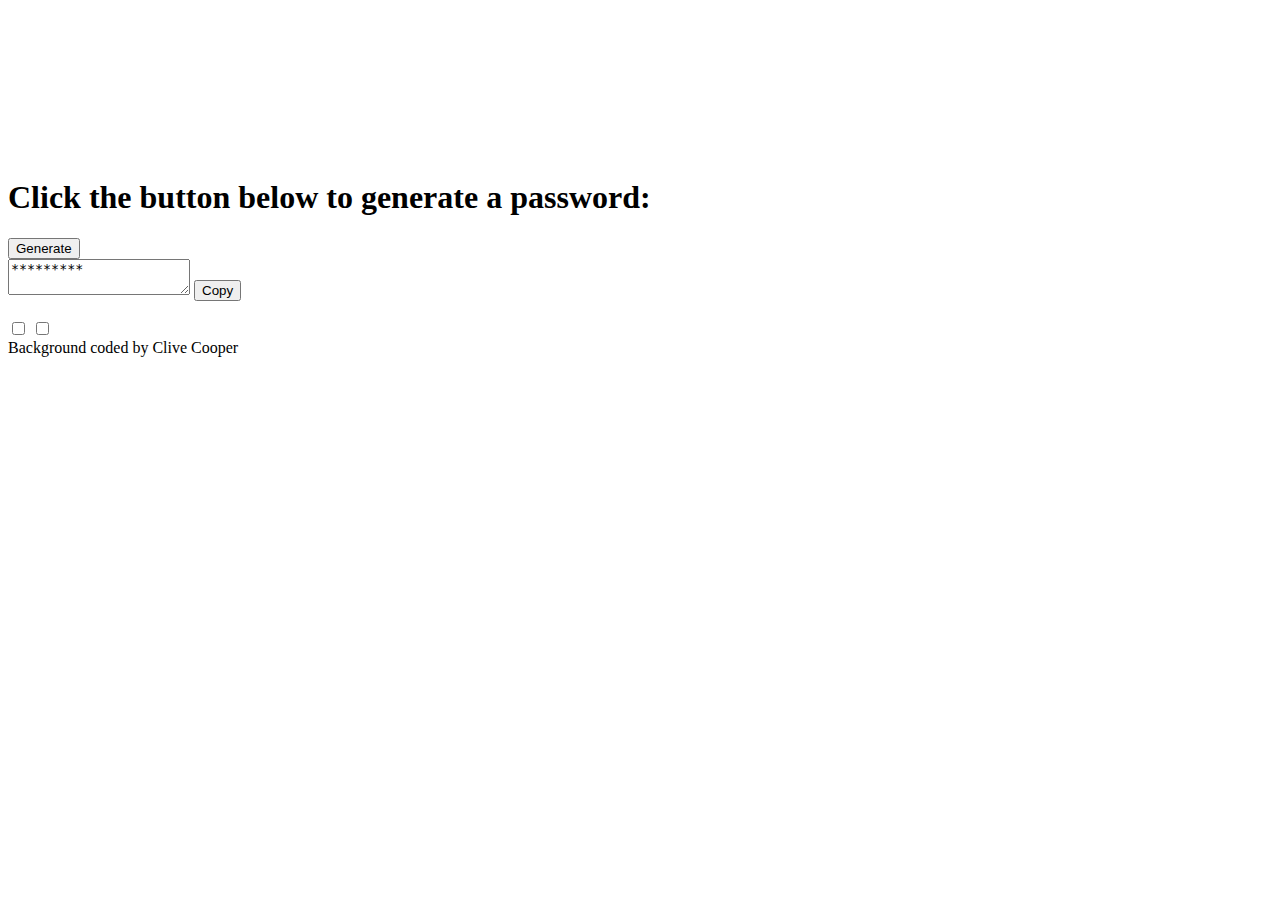
==== password_generator.html @ ad88c46e "added pword generator" ====
<html>
  <head>
    <script src="//code.jquery.com/jquery-1.11.3.min.js"></script>
    <script type="text/javascript" src="/password.js"></script>
    <meta
      name="viewport"
      content="width=device-width, initial-scale=1, maximum-scale=1, user-scalable=no"
    />
    <link
      rel="stylesheet"
      href="path/to/font-awesome/css/font-awesome.min.css"
    />
  </head>

  <body>
    <div class="main-container">
      <canvas></canvas>
      <div class="main-content">
        <h1 class="title">Click the button below to generate a password:</h1>
        <div class="buttons-position">
          <button
            id="passwordTarget"
            class="button"
            onclick="generatePassword()"
          >
            Generate
          </button>
          <br />
          <!---Text Generation Box - includes Copy Button-->
          <div class="blockquote" id="target1">
            <textarea class="textbox" id="copyTarget">*********</textarea>
            <button class="copy" id="copy-btn" onclick="copyText()">
              Copy
            </button>
          </div>
          <br />
          <label class="toggle">
            <input type="checkbox" />
            <span class="slider"></span>
            <span class="labels" data-on="*$&" data-off="OFF"></span>
          </label>
          <label class="toggle">
            <input type="checkbox" />
            <span class="slider"></span>
            <span class="labels" data-on="123" data-off="OFF"></span>
          </label>
          <!--<input type="range" min="1" max="100" value="50" class="slider" id="myRange">-->
        </div>
      </div>
    </div>
  </body>
</html>

Background coded by Clive Cooper
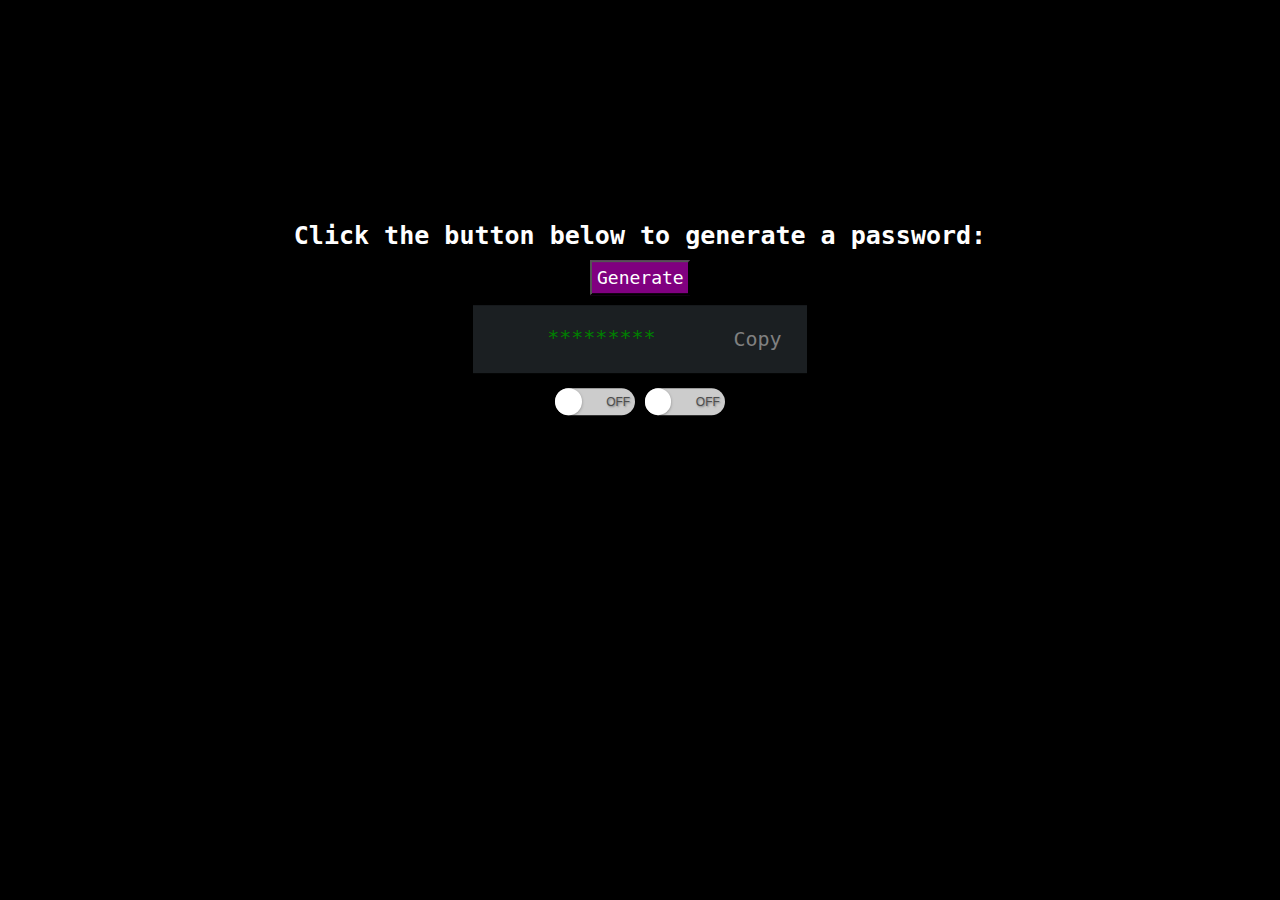
==== commit e1d0d3ed: "corrected password style sheet link" ====
--- a/password_generator.html
+++ b/password_generator.html
@@ -10,6 +10,7 @@
       rel="stylesheet"
       href="path/to/font-awesome/css/font-awesome.min.css"
     />
+    <link rel="stylesheet" type="text/css" href="css/passwordstyle.css" />
   </head>
 
   <body>
--- a/css/passwordstyle.css
+++ b/css/passwordstyle.css
@@ -0,0 +1,203 @@
+* {
+  margin: 0;
+  padding: 0;
+}
+body {
+  background: #000;
+}
+canvas {
+  display: block;
+  position: absolute;
+}
+
+head {
+  color: white;
+}
+
+h1,
+h2 {
+  color: white;
+  text-align: center;
+  font-family: monospace;
+}
+
+.buttons-position {
+  font: 16px normal;
+  margin: auto;
+  color: black;
+  font-family: monospace;
+  height: auto;
+  width: auto;
+  text-align: center;
+  vertical-align: middle;
+}
+
+.button {
+  margin-top: 10px;
+  margin-bottom: 10px;
+  padding-top: 5px;
+  padding-bottom: 5px;
+  padding-left: 5px;
+  padding-right: 5px;
+  width: 100px;
+  text-align: center;
+  font-family: monospace;
+  font-size: 18px;
+  color: white;
+  background-color: purple;
+  cursor: pointer;
+}
+
+.title {
+  font-size: 25px;
+}
+
+.main-container {
+  position: relative;
+  padding-top: 0%;
+  padding-left: 0%;
+  padding-right: 0%;
+}
+
+.main-content {
+  padding-top: 50%;
+  position: relative;
+  z-index: 1;
+  top: 50%;
+  -ms-transform: translateY(-50%);
+  transform: translateY(-50%);
+}
+
+.blockquote {
+  display: inline-block;
+  font: 20px normal;
+  color: green;
+  font-family: monospace;
+  background-color: rgb(108, 122, 137, 0.25);
+  height: auto;
+  width: auto;
+  text-align: center;
+  border-color: blue;
+}
+
+.textbox {
+  font: 20px normal;
+  color: green;
+  font-family: monospace;
+  background-color: transparent; /*rgb(108, 122, 137, 0.25);*/
+  text-align: center;
+  vertical-align: middle;
+  padding-top: 20px;
+  border: none;
+  resize: none;
+}
+
+.copy-wrapper {
+  display: inline-block;
+  width: 500px;
+  height: 100px;
+}
+
+.copy {
+  border: none;
+  margin-left: -0.5rem;
+  background-color: transparent; /*rgb(108, 122, 137, 0.25);*/
+  font-family: monospace;
+  font-size: 20px;
+  outline: none;
+  color: grey;
+  cursor: pointer;
+  padding-right: 25px;
+  vertical-align: middle;
+}
+
+.toggle {
+  --width: 80px;
+  --height: calc(var(--width) / 3);
+
+  position: relative;
+  display: inline-block;
+  width: var(--width);
+  height: var(--height);
+  box-shadow: 0px 1px 3px rgba(0, 0, 0, 0.3);
+  border-radius: var(--height);
+  cursor: pointer;
+  margin-top: 15px;
+}
+
+.toggle input {
+  display: none;
+}
+
+.toggle .slider {
+  position: absolute;
+  top: 0;
+  left: 0;
+  width: 100%;
+  height: 100%;
+  border-radius: var(--height);
+  background-color: #ccc;
+  transition: all 0.4s ease-in-out;
+}
+
+.toggle .slider::before {
+  content: "";
+  position: absolute;
+  top: 0;
+  left: 0;
+  width: calc(var(--height));
+  height: calc(var(--height));
+  border-radius: calc(var(--height) / 2);
+  background-color: #fff;
+  box-shadow: 0px 1px 3px rgba(0, 0, 0, 0.3);
+  transition: all 0.4s ease-in-out;
+}
+/*slider background color - make match with generate button*/
+.toggle input:checked + .slider {
+  background-color: #ad21f3;
+}
+
+.toggle input:checked + .slider::before {
+  transform: translateX(calc(var(--width) - var(--height)));
+}
+
+.toggle .labels {
+  position: absolute;
+  top: 8px;
+  margin-top: -1px;
+  margin-right: 1px;
+  left: 0;
+  width: 100%;
+  height: 100%;
+  font-size: 12px;
+  font-family: Helvetica;
+  transition: all 0.4s ease-in-out;
+}
+
+.toggle .labels::after {
+  content: attr(data-off);
+  position: absolute;
+  right: 5px;
+  color: #4d4d4d;
+  opacity: 1;
+  text-shadow: 1px 1px 2px rgba(0, 0, 0, 0.4);
+  transition: all 0.4s ease-in-out;
+}
+
+.toggle .labels::before {
+  content: attr(data-on);
+  position: absolute;
+  left: 5px;
+  color: #ffffff;
+  opacity: 0;
+  text-shadow: 1px 1px 2px rgba(255, 255, 255, 0.4);
+  transition: all 0.4s ease-in-out;
+}
+
+.toggle input:checked ~ .labels::after {
+  opacity: 0;
+}
+
+.toggle input:checked ~ .labels::before {
+  opacity: 1;
+}
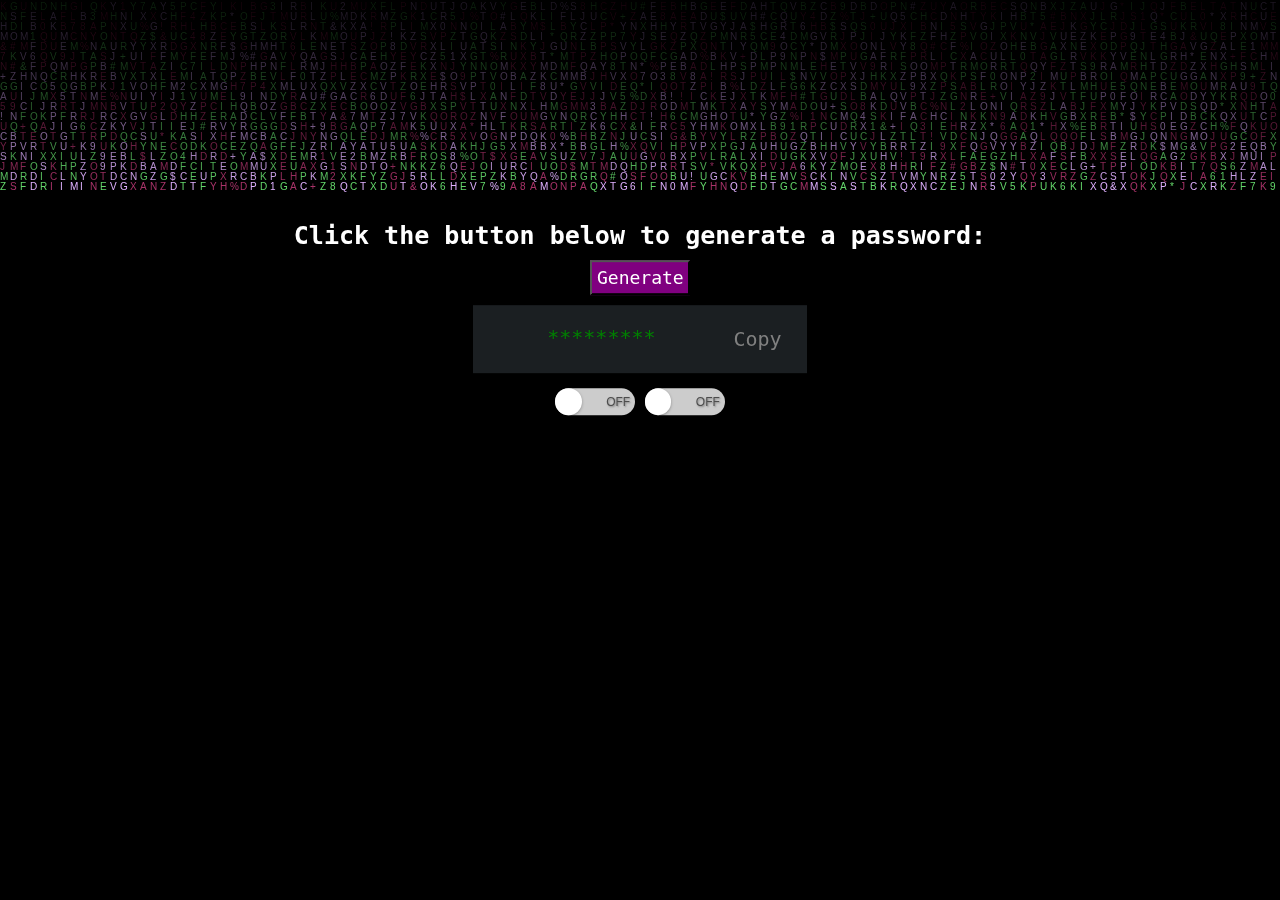
==== commit c4f4d3ad: "fixed password css" ====
--- a/password_generator.html
+++ b/password_generator.html
@@ -1,16 +1,17 @@
+<!DOCTYPE HTML>
+
 <html>
   <head>
-    <script src="//code.jquery.com/jquery-1.11.3.min.js"></script>
-    <script type="text/javascript" src="/password.js"></script>
+    <link
+    rel="stylesheet" type="text/css"
+    href="path/to/font-awesome/css/font-awesome.min.css"
+  />
+  <link rel="stylesheet" type="text/css" href="css/passwordstyle.css" />
+    <script src="https://ajax.googleapis.com/ajax/libs/jquery/3.3.1/jquery.min.js"></script>
     <meta
       name="viewport"
       content="width=device-width, initial-scale=1, maximum-scale=1, user-scalable=no"
     />
-    <link
-      rel="stylesheet"
-      href="path/to/font-awesome/css/font-awesome.min.css"
-    />
-    <link rel="stylesheet" type="text/css" href="css/passwordstyle.css" />
   </head>
 
   <body>
@@ -49,6 +50,7 @@
         </div>
       </div>
     </div>
+    <script type="text/javascript" src="/js/password.js"></script>
   </body>
 </html>
 
